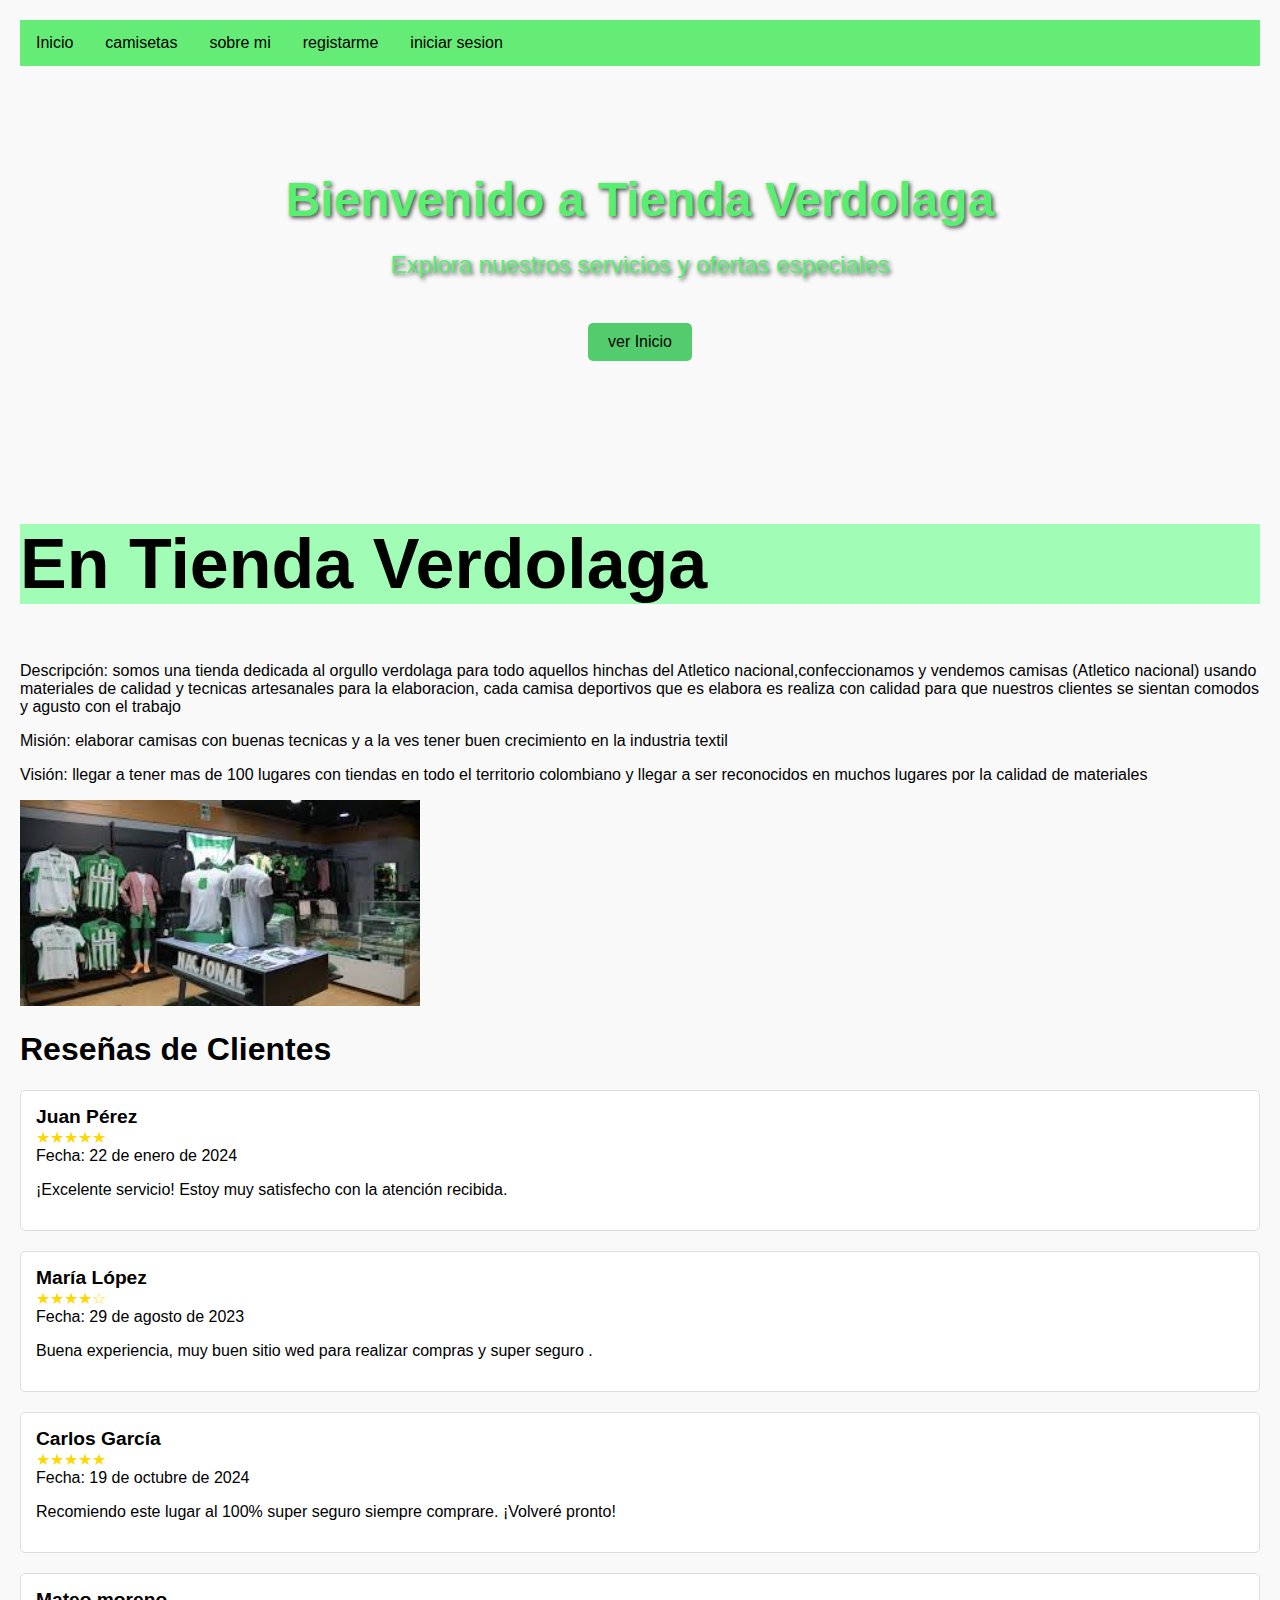
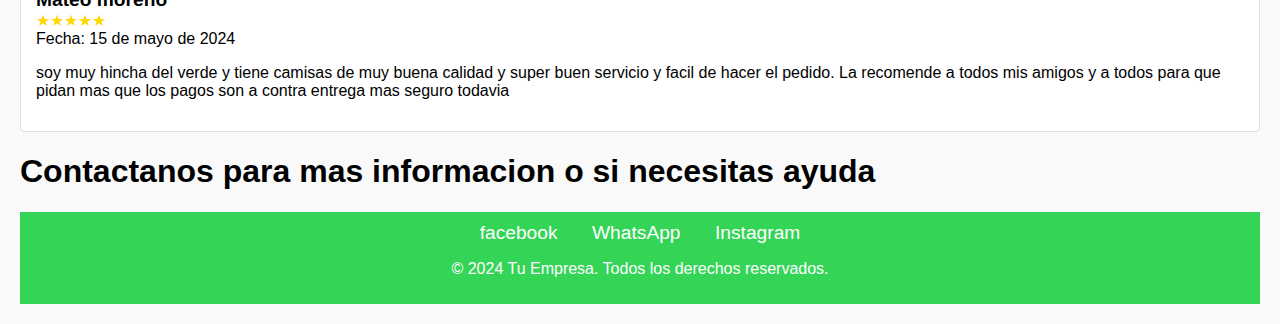
==== index.html @ 9a44c72f "actualizacion" ====
<!DOCTYPE html>
<html lang="en">
<head>
    <meta charset="UTF-8">
    <meta name="viewport" content="width=device-width, initial-scale=1.0">
    <title>Tienda Verdolaga</title>
    <link rel="stylesheet" href="style.css">
    <link rel="stylesheet" href="registro.html">
    <link rel="stylesheet" href="iniciarsesion.html">
    <link rel="stylesheet" href="camisetas.html">
    
</body>
</html>
<style>
    body {
        font-family: Arial, sans-serif;
    }
    nav {
        background-color: #64ec76;
        overflow: hidden;
    }
    nav a {
        float: left;
        display: block;
        color: rgb(0, 0, 0);
        text-align: center;
        padding: 14px 16px;
        text-decoration: none;
    }
    nav a:hover {
        background-color: #91f89e;
        color: black;
    }
</style>
</head>
<body>

<nav>
    <a href="#inicio">Inicio</a>
    <a id="camisetas" a class="nav-link active" aria-current="page"
    href="camisetas.html">camisetas</a>
    <a href="sibre mi">sobre mi</a>
    <a id="registrar" a class="nav-link active" aria-current="page" href="registro.html">registarme</a> 
    <a id="iniciarsesion" a class="nav-link active" aria-current="page" href="iniciarsesion.html" target="_blank">iniciar sesion</a>
</nav>

    <style>
      .banner {
            width: 100%;
            height: 400px;
            background-image: url('https://estaticos.elcolombiano.com/binrepository/1200x850/1c0/1200d627/none/11101/EJNY/jaime-perez-nacional-campeon_42917332_20230727132924.jpg'); 
            background-size: cover;
            display: flex;
            flex-direction: column;
            align-items: center;
            justify-content: center;
            color: rgb(88, 238, 113);
            text-shadow: 2px 2px 4px rgba(0, 0, 0, 0.7);
            text-align: center;
        }
        .banner h1 {
            font-size: 3em;
            margin: 0;
        }
        .banner p {
            font-size: 1.5em;
        }
        .banner button {
            margin-top: 20px;
            padding: 10px 20px;
            font-size: 1em;
            background-color: #53cc6e;
            border: none;
            color: rgb(3, 3, 3);
            cursor: pointer;
            border-radius: 5px;
        }
        .banner button:hover {
            background-color: #43be6c;
        }
    </style>
</head>
<body>
    <div class="banner">
        <h1>Bienvenido a Tienda Verdolaga</h1>
        <p>Explora nuestros servicios y ofertas especiales</p>
        <button onclick="location.href='#inicio'">ver Inicio</button>
    </div>
<h2>En Tienda Verdolaga</h2>


<p>
    Descripción: somos una tienda dedicada al orgullo verdolaga para todo aquellos hinchas del 
    Atletico nacional,confeccionamos y vendemos camisas (Atletico nacional)
    usando materiales de calidad y tecnicas artesanales para la elaboracion, cada camisa 
    deportivos que es elabora es realiza con calidad para que nuestros clientes se sientan  comodos y agusto con el trabajo 
 </p>
    
 <p>Misión: elaborar camisas con buenas tecnicas y a la ves tener buen crecimiento 
    en la industria textil</p> 

    <p>Visión: llegar a tener mas de 100 lugares con tiendas en todo el territorio colombiano y llegar a ser
    reconocidos en muchos lugares por la calidad de materiales </p> 

    <img src="[data-uri]" alt="tienda" width="400">



    <style>
        body {
            font-family: Arial, sans-serif;
            background-color: #f9f9f9;
            margin: 0;
            padding: 20px;
        }
        .reseña {
            background: #fff;
            border: 1px solid #ddd;
            border-radius: 5px;
            padding: 15px;
            margin-bottom: 20px;
        }
        .nombre {
            font-weight: bold;
            font-size: 1.2em;
        }
        .calificacion {
            color: gold;
        }
    </style>
</head>
<body>

<h1>Reseñas de Clientes</h1>

<div class="reseña">
    <div class="nombre">Juan Pérez</div>
    <div class="calificacion">★★★★★</div>
    <div class="fecha">Fecha: 22 de enero de 2024</div>
    <p>¡Excelente servicio! Estoy muy satisfecho con la atención recibida.</p>
</div>

<div class="reseña">
    <div class="nombre">María López</div>
    <div class="calificacion">★★★★☆</div>
    <div class="fecha">Fecha: 29 de agosto de 2023</div>
    <p>Buena experiencia, muy buen sitio wed para realizar compras y super seguro .</p>
</div>

<div class="reseña">
    <div class="nombre">Carlos García</div>
    <div class="calificacion">★★★★★</div>
     <div class="fecha">Fecha: 19 de octubre de 2024</div>
    <p>Recomiendo este lugar al 100%  super seguro siempre comprare. ¡Volveré pronto!</p>
</div>

<div class="reseña">
    <div class="nombre"> Mateo moreno</div>
    <div class="calificacion">★★★★★</div>
    <div class="fecha">Fecha: 15 de mayo de 2024</div>
    <p>soy muy hincha del verde y tiene camisas de muy buena calidad y super buen servicio y facil de hacer el pedido. La recomende a todos mis amigos y a todos para que pidan mas que los pagos son a contra entrega mas seguro todavia </p>
</div>




<style>
    body {
        font-family: Arial, sans-serif;
        margin: 0;
        padding: 20px;
    }
    footer {
        background-color: #34d456;
        color: white;
        text-align: center;
        padding: 10px 0;
        position: relative;
        bottom: 0;
        width: 100%;
    }
    .redes-sociales a {
        color: white;
        margin: 0 15px;
        text-decoration: none;
        font-size: 1.2em;
    }
    .redes-sociales a:hover {
        text-decoration: underline;
    }
</style>
</head>
<body>

<h1>Contactanos para mas informacion o si necesitas ayuda </h1>


<footer>
<div class="redes-sociales">
    <a href="https://www.facebook.com/profile.php?id=61552823393225" target="_blank">facebook</a>
    <a href="https://wa.me/+573238005820" target="_blank">WhatsApp</a>
    <a href="https://www.instagram.com/mateo_urrego10/" target="_blank">Instagram</a>
   
</div>
<p>&copy; 2024 Tu Empresa. Todos los derechos reservados.</p>
</footer>
 

</head>
</body>
</html>
---- style.css ----
body{
    background-color: rgb(218, 252, 226);+
}

h2{
color: rgb(0, 0, 0);
font-size: 70px;
background-color: rgb(161, 253, 181);
}
 {
    margin: position: color: width: 300;;;;
 }
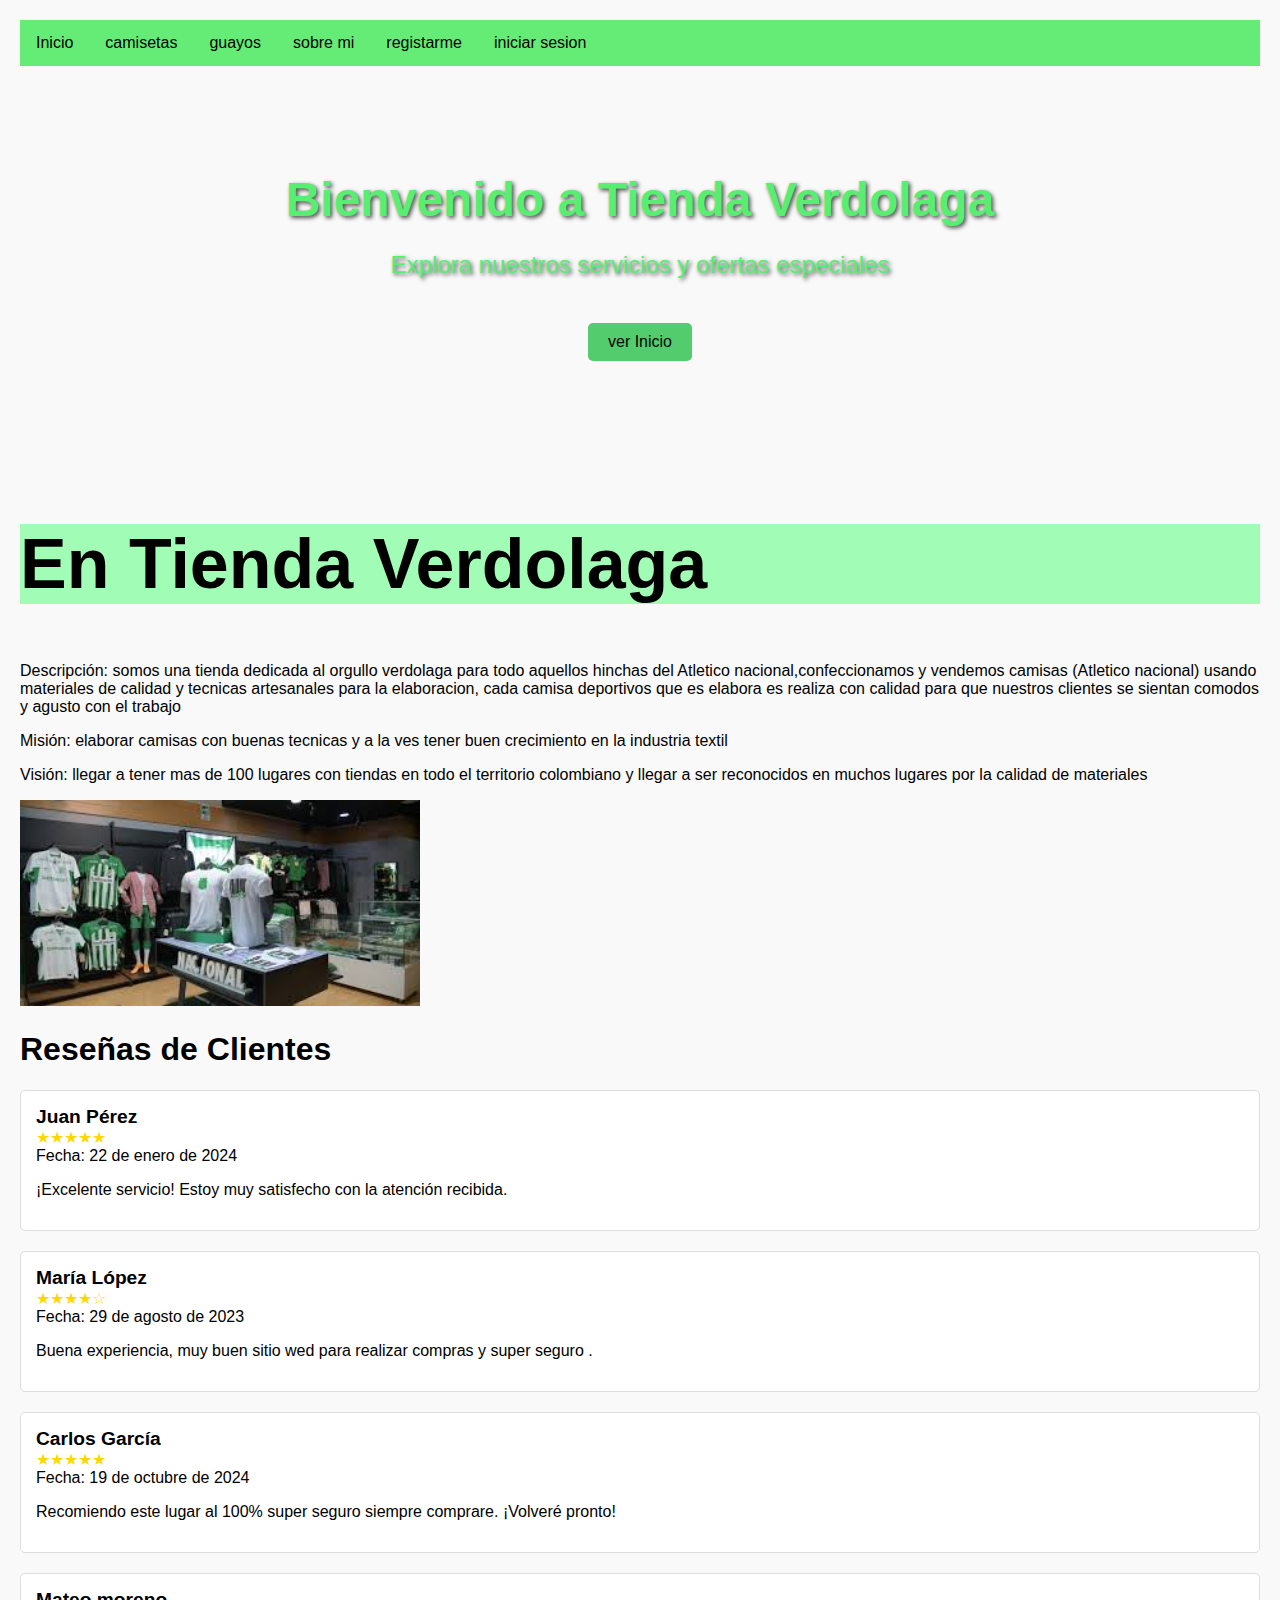
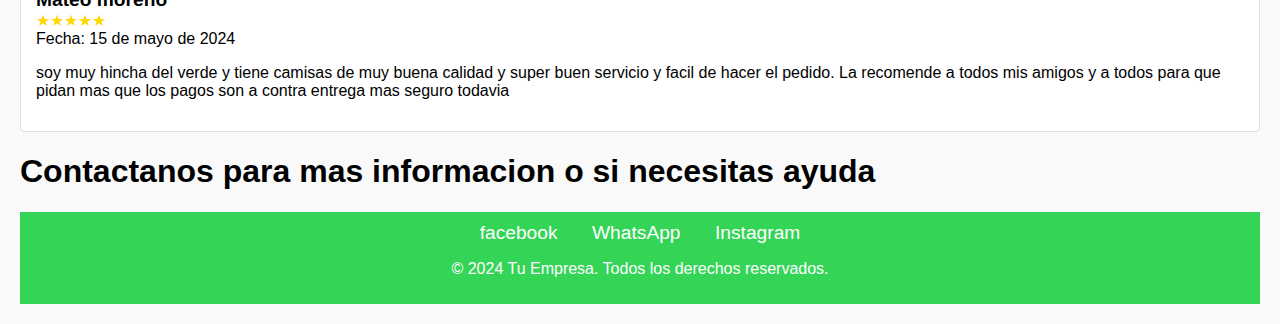
==== commit 04df6b27: "actualizacion" ====
--- a/index.html
+++ b/index.html
@@ -8,6 +8,7 @@
     <link rel="stylesheet" href="registro.html">
     <link rel="stylesheet" href="iniciarsesion.html">
     <link rel="stylesheet" href="camisetas.html">
+    <link rel="stylesheet" href="guayos.html">
     
 </body>
 </html>
@@ -39,6 +40,8 @@
     <a href="#inicio">Inicio</a>
     <a id="camisetas" a class="nav-link active" aria-current="page"
     href="camisetas.html">camisetas</a>
+    <a id="guayos" a class="nav-link active" aria-current="page"
+    href="guayos.html">guayos</a>
     <a href="sibre mi">sobre mi</a>
     <a id="registrar" a class="nav-link active" aria-current="page" href="registro.html">registarme</a> 
     <a id="iniciarsesion" a class="nav-link active" aria-current="page" href="iniciarsesion.html" target="_blank">iniciar sesion</a>
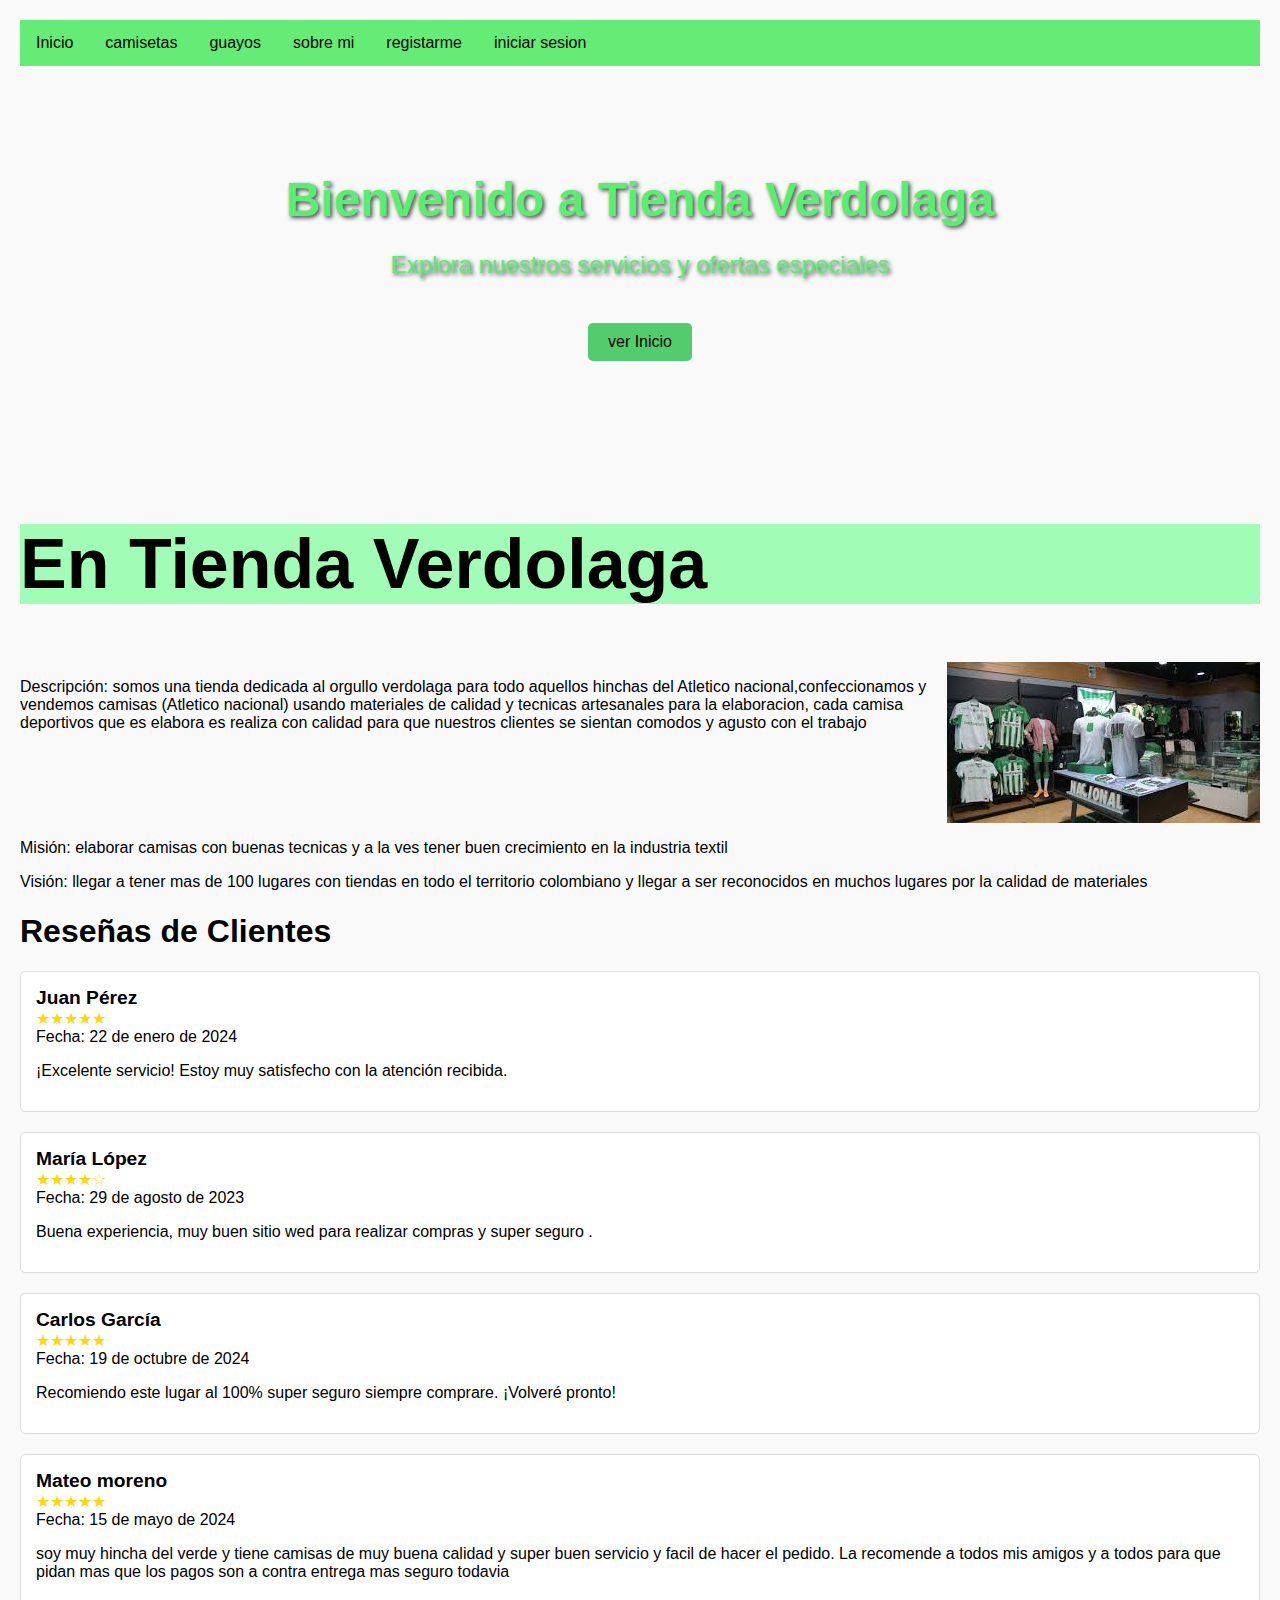
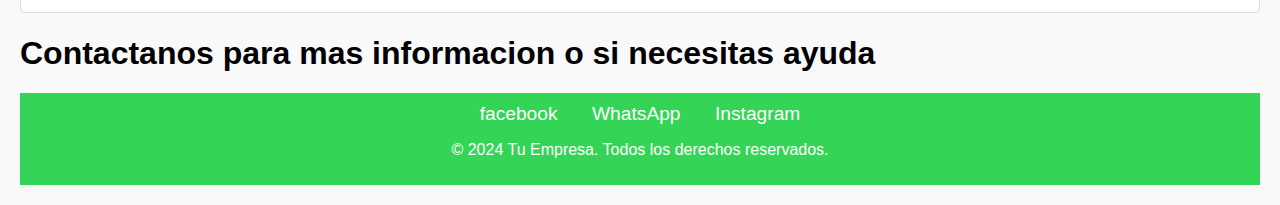
==== commit 9ed87a75: "actualizacion" ====
--- a/index.html
+++ b/index.html
@@ -9,30 +9,10 @@
     <link rel="stylesheet" href="iniciarsesion.html">
     <link rel="stylesheet" href="camisetas.html">
     <link rel="stylesheet" href="guayos.html">
+    <link rel="stylesheet" href="index.css">
     
 </body>
 </html>
-<style>
-    body {
-        font-family: Arial, sans-serif;
-    }
-    nav {
-        background-color: #64ec76;
-        overflow: hidden;
-    }
-    nav a {
-        float: left;
-        display: block;
-        color: rgb(0, 0, 0);
-        text-align: center;
-        padding: 14px 16px;
-        text-decoration: none;
-    }
-    nav a:hover {
-        background-color: #91f89e;
-        color: black;
-    }
-</style>
 </head>
 <body>
 
@@ -46,42 +26,6 @@
     <a id="registrar" a class="nav-link active" aria-current="page" href="registro.html">registarme</a> 
     <a id="iniciarsesion" a class="nav-link active" aria-current="page" href="iniciarsesion.html" target="_blank">iniciar sesion</a>
 </nav>
-
-    <style>
-      .banner {
-            width: 100%;
-            height: 400px;
-            background-image: url('https://estaticos.elcolombiano.com/binrepository/1200x850/1c0/1200d627/none/11101/EJNY/jaime-perez-nacional-campeon_42917332_20230727132924.jpg'); 
-            background-size: cover;
-            display: flex;
-            flex-direction: column;
-            align-items: center;
-            justify-content: center;
-            color: rgb(88, 238, 113);
-            text-shadow: 2px 2px 4px rgba(0, 0, 0, 0.7);
-            text-align: center;
-        }
-        .banner h1 {
-            font-size: 3em;
-            margin: 0;
-        }
-        .banner p {
-            font-size: 1.5em;
-        }
-        .banner button {
-            margin-top: 20px;
-            padding: 10px 20px;
-            font-size: 1em;
-            background-color: #53cc6e;
-            border: none;
-            color: rgb(3, 3, 3);
-            cursor: pointer;
-            border-radius: 5px;
-        }
-        .banner button:hover {
-            background-color: #43be6c;
-        }
-    </style>
 </head>
 <body>
     <div class="banner">
@@ -91,7 +35,7 @@
     </div>
 <h2>En Tienda Verdolaga</h2>
 
-
+<div class="contenedores">
 <p>
     Descripción: somos una tienda dedicada al orgullo verdolaga para todo aquellos hinchas del 
     Atletico nacional,confeccionamos y vendemos camisas (Atletico nacional)
@@ -99,38 +43,18 @@
     deportivos que es elabora es realiza con calidad para que nuestros clientes se sientan  comodos y agusto con el trabajo 
  </p>
     
- <p>Misión: elaborar camisas con buenas tecnicas y a la ves tener buen crecimiento 
-    en la industria textil</p> 
-
-    <p>Visión: llegar a tener mas de 100 lugares con tiendas en todo el territorio colombiano y llegar a ser
-    reconocidos en muchos lugares por la calidad de materiales </p> 
+ 
+    
 
     <img src="[data-uri]" alt="tienda" width="400">
+</div>
+    <p>Misión: elaborar camisas con buenas tecnicas y a la ves tener buen crecimiento 
+        en la industria textil</p> 
+    
+        <p>Visión: llegar a tener mas de 100 lugares con tiendas en todo el territorio colombiano y llegar a ser
+        reconocidos en muchos lugares por la calidad de materiales </p> 
 
-
-
-    <style>
-        body {
-            font-family: Arial, sans-serif;
-            background-color: #f9f9f9;
-            margin: 0;
-            padding: 20px;
-        }
-        .reseña {
-            background: #fff;
-            border: 1px solid #ddd;
-            border-radius: 5px;
-            padding: 15px;
-            margin-bottom: 20px;
-        }
-        .nombre {
-            font-weight: bold;
-            font-size: 1.2em;
-        }
-        .calificacion {
-            color: gold;
-        }
-    </style>
+  
 </head>
 <body>
 
@@ -167,31 +91,7 @@
 
 
 
-<style>
-    body {
-        font-family: Arial, sans-serif;
-        margin: 0;
-        padding: 20px;
-    }
-    footer {
-        background-color: #34d456;
-        color: white;
-        text-align: center;
-        padding: 10px 0;
-        position: relative;
-        bottom: 0;
-        width: 100%;
-    }
-    .redes-sociales a {
-        color: white;
-        margin: 0 15px;
-        text-decoration: none;
-        font-size: 1.2em;
-    }
-    .redes-sociales a:hover {
-        text-decoration: underline;
-    }
-</style>
+
 </head>
 <body>
 
@@ -211,4 +111,4 @@
 
 </head>
 </body>
-</html>
+</html>--- a/index.css
+++ b/index.css
@@ -0,0 +1,103 @@
+.banner {
+      width: 100%;
+      height: 400px;
+      background-image: url('https://estaticos.elcolombiano.com/binrepository/1200x850/1c0/1200d627/none/11101/EJNY/jaime-perez-nacional-campeon_42917332_20230727132924.jpg'); 
+      background-size: cover;
+      display: flex;
+      flex-direction: column;
+      align-items: center;
+      justify-content: center;
+      color: rgb(88, 238, 113);
+      text-shadow: 2px 2px 4px rgba(0, 0, 0, 0.7);
+      text-align: center;
+  }
+  .banner h1 {
+      font-size: 3em;
+      margin: 0;
+  }
+  .banner p {
+      font-size: 1.5em;
+  }
+  .banner button {
+      margin-top: 20px;
+      padding: 10px 20px;
+      font-size: 1em;
+      background-color: #53cc6e;
+      border: none;
+      color: rgb(3, 3, 3);
+      cursor: pointer;
+      border-radius: 5px;
+  }
+  .banner button:hover {
+      background-color: #43be6c;
+  }
+     .contenedores{
+     display: flex;
+
+  }
+    body {
+        font-family: Arial, sans-serif;
+        background-color: #f9f9f9;
+        margin: 0;
+        padding: 20px;
+    }
+    .reseña {
+        background: #fff;
+        border: 1px solid #ddd;
+        border-radius: 5px;
+        padding: 15px;
+        margin-bottom: 20px;
+    }
+    .nombre {
+        font-weight: bold;
+        font-size: 1.2em;
+    }
+    .calificacion {
+        color: gold;
+    }
+   
+    body {
+        font-family: Arial, sans-serif;
+        margin: 0;
+        padding: 20px;
+    }
+    footer {
+        background-color: #34d456;
+        color: white;
+        text-align: center;
+        padding: 10px 0;
+        position: relative;
+        bottom: 0;
+        width: 100%;
+    }
+    .redes-sociales a {
+        color: white;
+        margin: 0 15px;
+        text-decoration: none;
+        font-size: 1.2em;
+    }
+    .redes-sociales a:hover {
+        text-decoration: underline;
+    }
+
+    body{
+        font-family: Arial, sans-serif;
+    }
+    nav {
+        background-color: #64ec76;
+        overflow: hidden;
+    }
+    nav a {
+        float: left;
+        display: block;
+        color: rgb(0, 0, 0);
+        text-align: center;
+        padding: 14px 16px;
+        text-decoration: none;
+    }
+    nav a:hover {
+        background-color: #91f89e;
+        color: black;
+    }
+ 
+   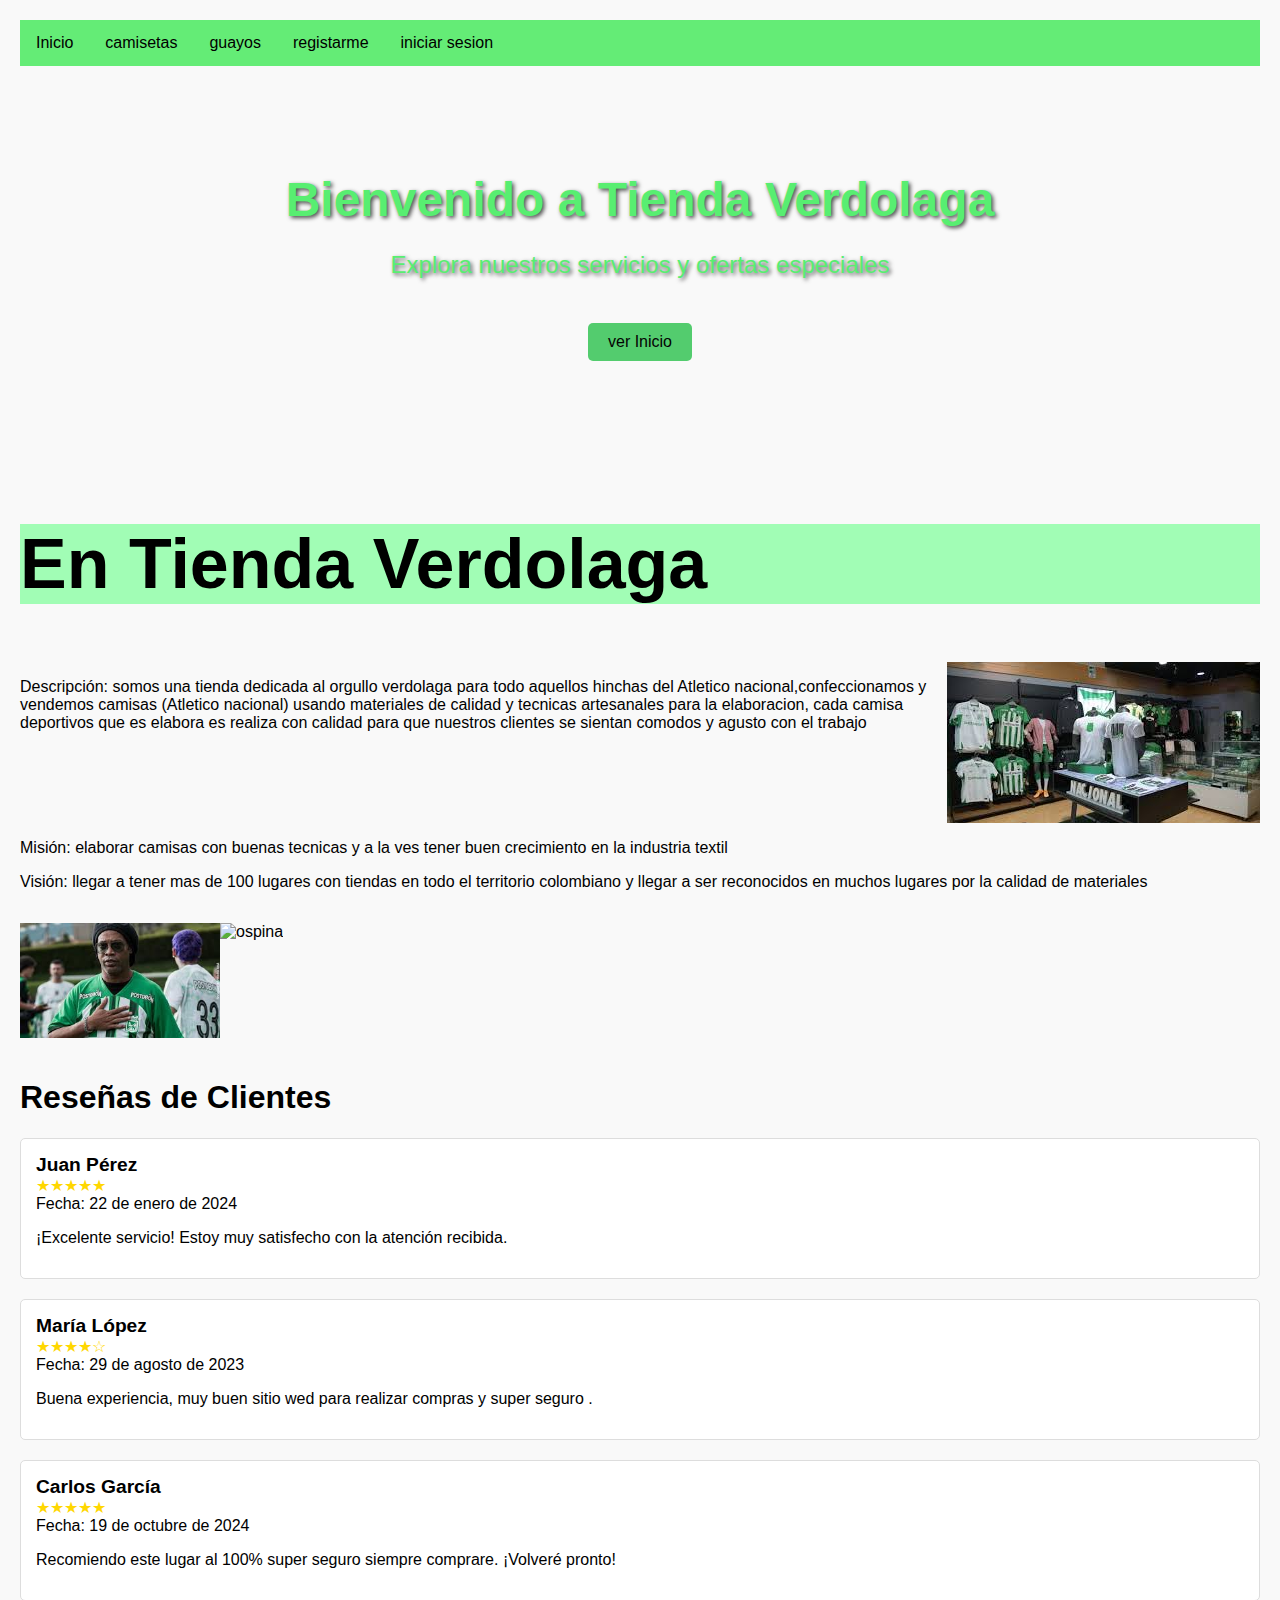
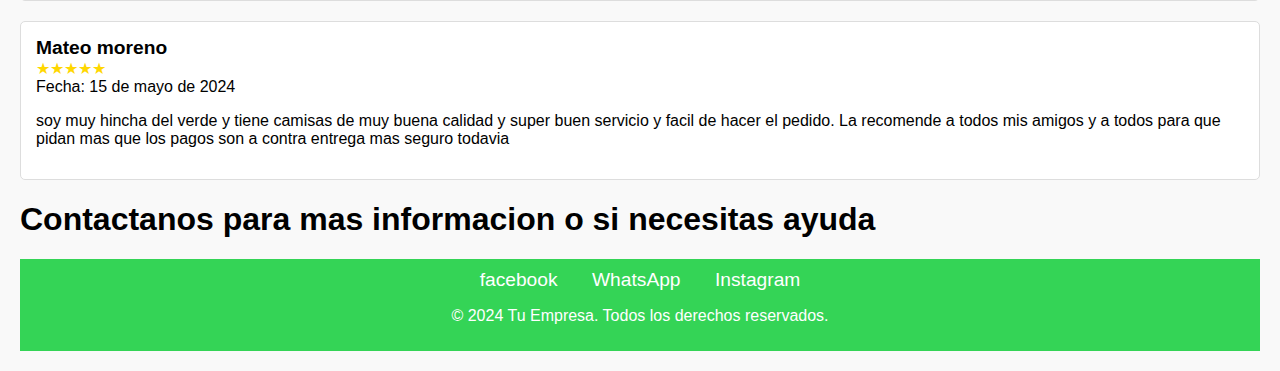
==== commit d86377c5: "actualizacion" ====
--- a/index.html
+++ b/index.html
@@ -22,7 +22,6 @@
     href="camisetas.html">camisetas</a>
     <a id="guayos" a class="nav-link active" aria-current="page"
     href="guayos.html">guayos</a>
-    <a href="sibre mi">sobre mi</a>
     <a id="registrar" a class="nav-link active" aria-current="page" href="registro.html">registarme</a> 
     <a id="iniciarsesion" a class="nav-link active" aria-current="page" href="iniciarsesion.html" target="_blank">iniciar sesion</a>
 </nav>
@@ -42,19 +41,25 @@
     usando materiales de calidad y tecnicas artesanales para la elaboracion, cada camisa 
     deportivos que es elabora es realiza con calidad para que nuestros clientes se sientan  comodos y agusto con el trabajo 
  </p>
-    
+    <img src="[data-uri]" alt="tienda" width="400">
+</div> 
+
+
+<p>Misión: elaborar camisas con buenas tecnicas y a la ves tener buen crecimiento 
+en la industria textil
+</p>
  
-    
+<p>Visión: llegar a tener mas de 100 lugares con tiendas en todo el territorio colombiano y llegar a ser
+  reconocidos en muchos lugares por la calidad de materiales 
+</p> 
 
-    <img src="[data-uri]" alt="tienda" width="400">
-</div>
-    <p>Misión: elaborar camisas con buenas tecnicas y a la ves tener buen crecimiento 
-        en la industria textil</p> 
-    
-        <p>Visión: llegar a tener mas de 100 lugares con tiendas en todo el territorio colombiano y llegar a ser
-        reconocidos en muchos lugares por la calidad de materiales </p> 
+<div class="contenedores">
+<p> <img src="[data-uri]" alt="ronaldinho" width="200"></p>
 
-  
+
+<p><img src="https://telemedellin.tv/wp-content/uploads/2024/07/WhatsApp-Image-2024-07-25-at-12.47.49-PM.jpeg" alt="ospina" width="170"></p>
+
+</div>  
 </head>
 <body>
 
--- a/index.css
+++ b/index.css
@@ -99,5 +99,4 @@
         background-color: #91f89e;
         color: black;
     }
- 
    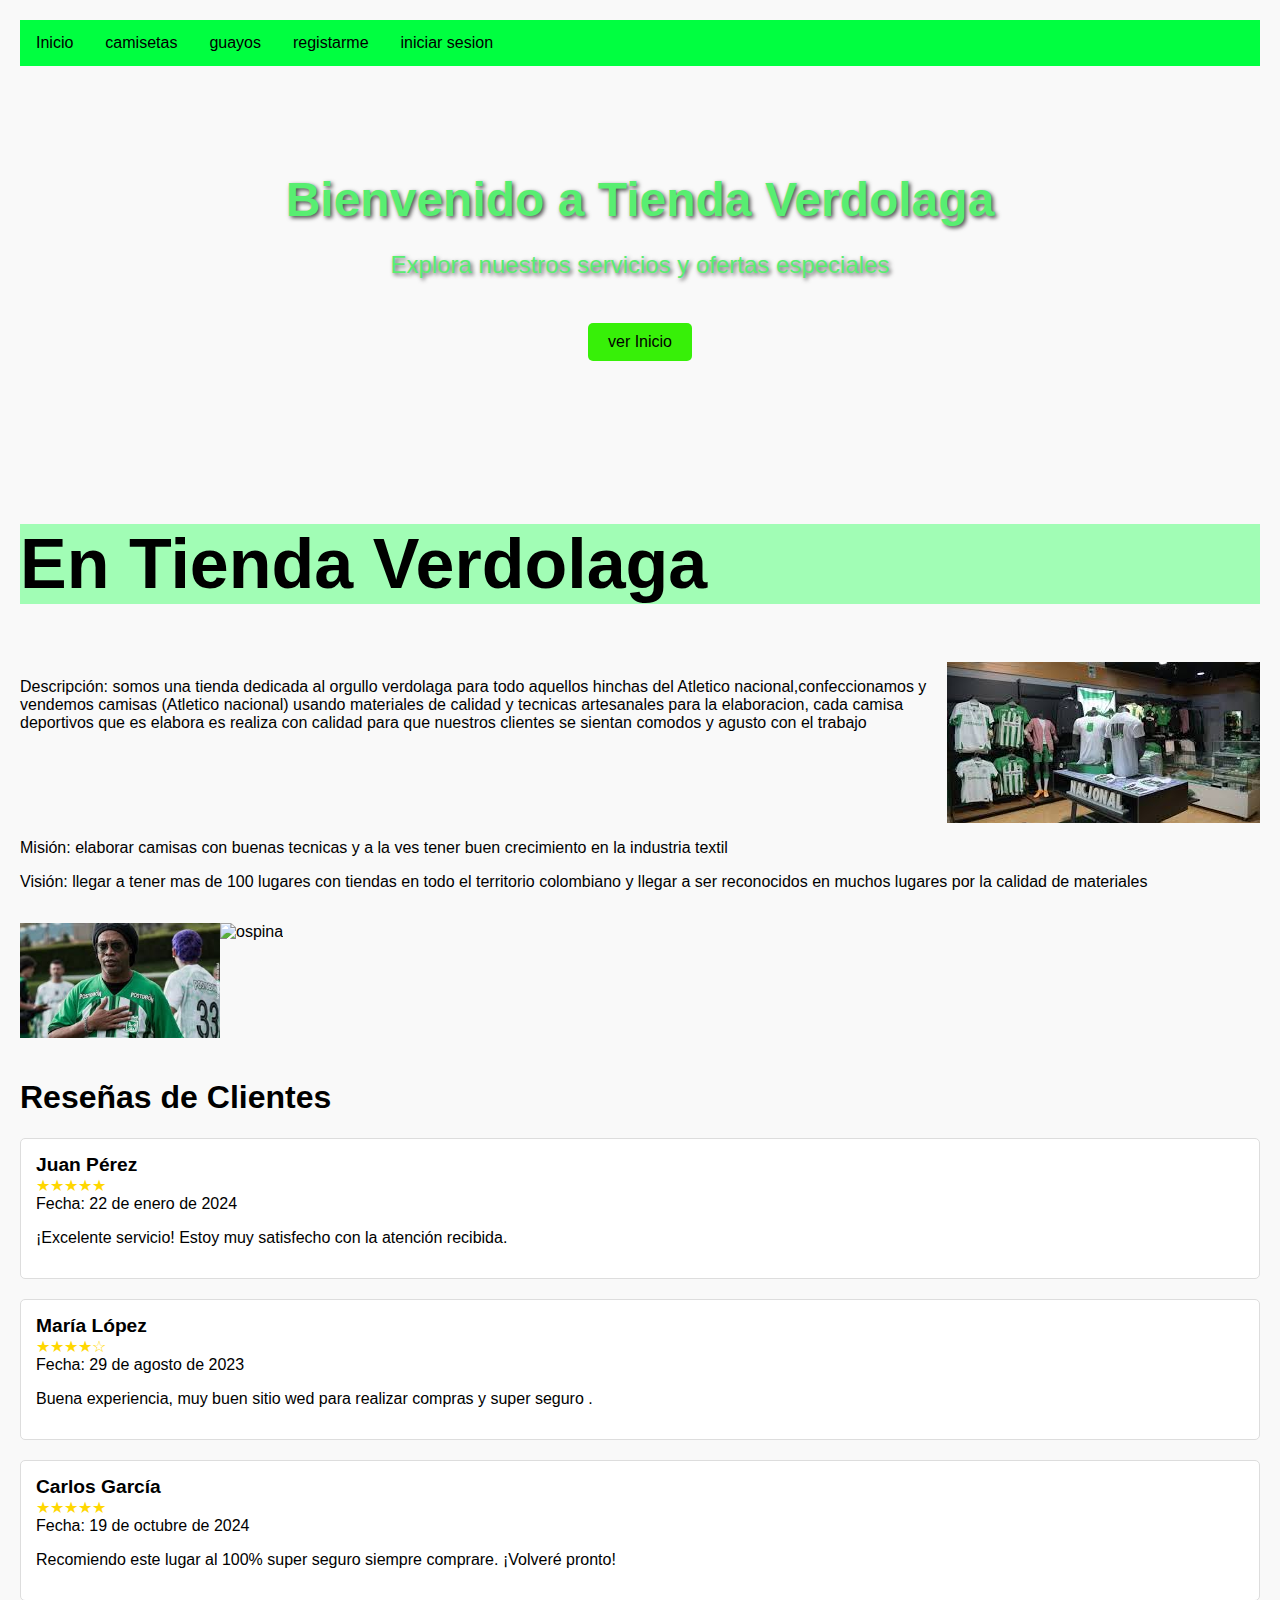
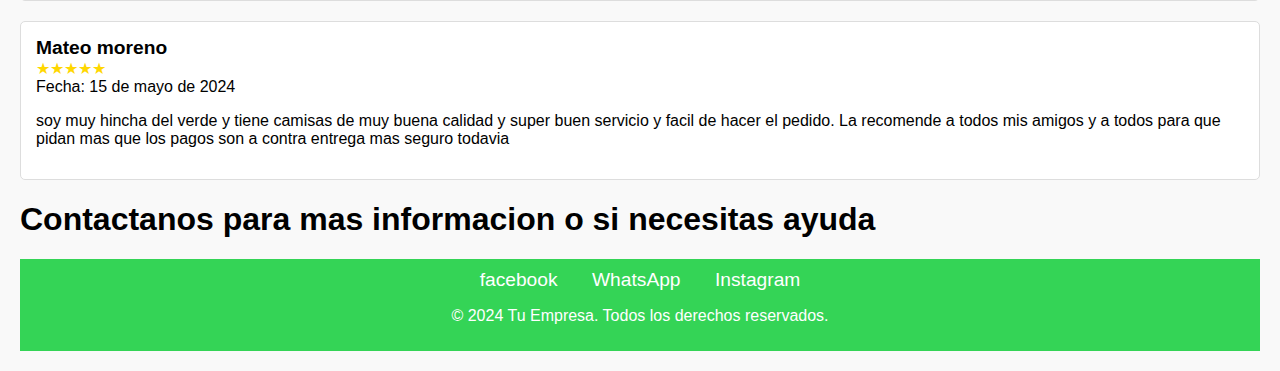
==== commit 47302fbb: "actualizacion" ====
--- a/index.html
+++ b/index.html
@@ -92,11 +92,6 @@
     <div class="fecha">Fecha: 15 de mayo de 2024</div>
     <p>soy muy hincha del verde y tiene camisas de muy buena calidad y super buen servicio y facil de hacer el pedido. La recomende a todos mis amigos y a todos para que pidan mas que los pagos son a contra entrega mas seguro todavia </p>
 </div>
-
-
-
-
-
 </head>
 <body>
 
--- a/index.css
+++ b/index.css
@@ -22,14 +22,14 @@
       margin-top: 20px;
       padding: 10px 20px;
       font-size: 1em;
-      background-color: #53cc6e;
+      background-color: #37f008;
       border: none;
-      color: rgb(3, 3, 3);
+      color: rgb(0, 0, 0);
       cursor: pointer;
       border-radius: 5px;
   }
   .banner button:hover {
-      background-color: #43be6c;
+      background-color: #00f7ff;
   }
      .contenedores{
      display: flex;
@@ -84,7 +84,7 @@
         font-family: Arial, sans-serif;
     }
     nav {
-        background-color: #64ec76;
+        background-color: #00ff40;
         overflow: hidden;
     }
     nav a {
@@ -96,7 +96,7 @@
         text-decoration: none;
     }
     nav a:hover {
-        background-color: #91f89e;
+        background-color: #00ccff;
         color: black;
     }
    